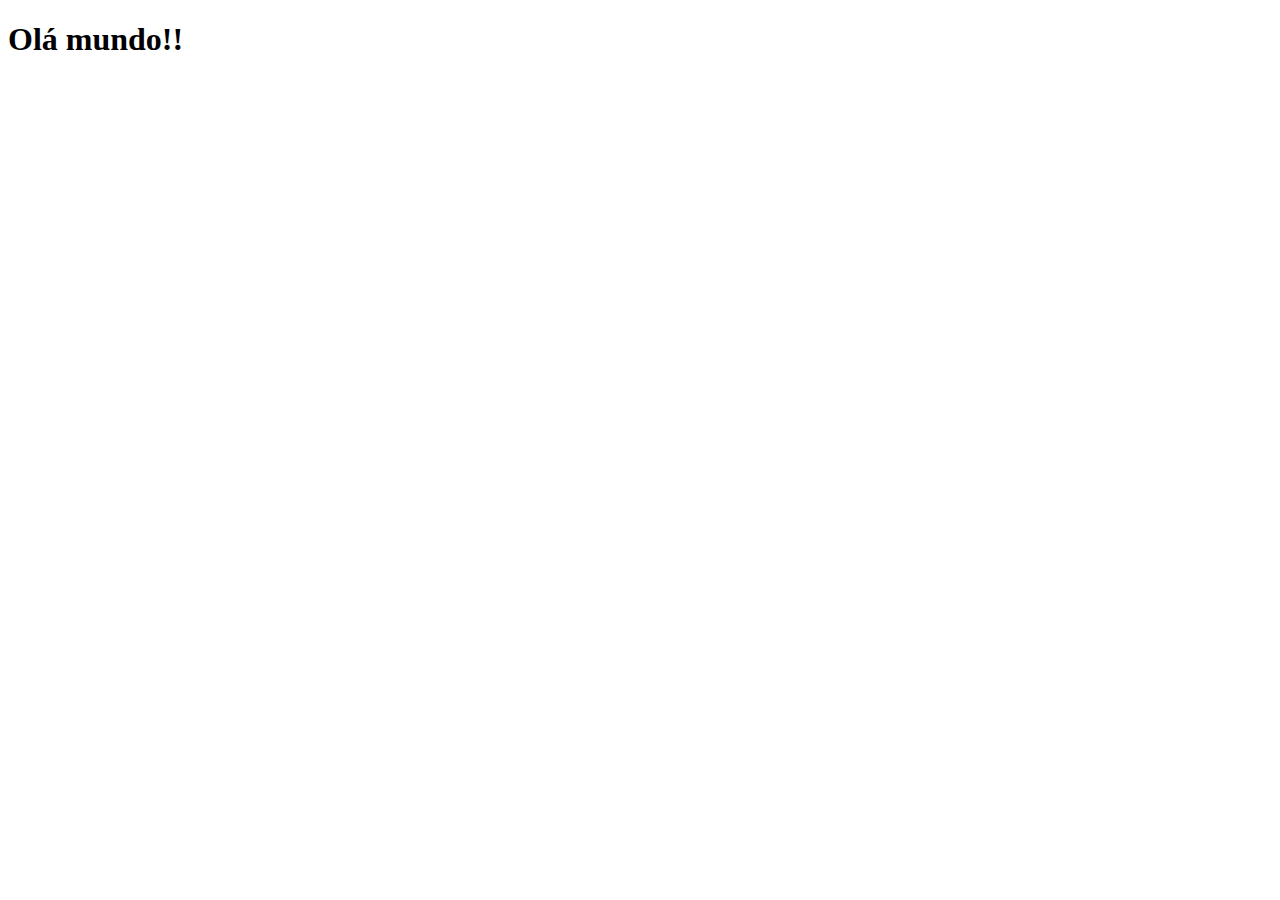
==== index.html @ 61db1a42 "criei a pagina principal" ====
<!DOCTYPE html>
<html lang="pt-br">
<head>
    <meta charset="UTF-8">
    <meta http-equiv="X-UA-Compatible" content="IE=edge">
    <meta name="viewport" content="width=device-width, initial-scale=1.0">
    <link rel="shortcut icon" href="favicon.ico" type="image/x-icon">
    <title>Projeto Redes Sociais</title>
</head>
<body>
    <h1>Olá mundo!!</h1>
</body>
</html>
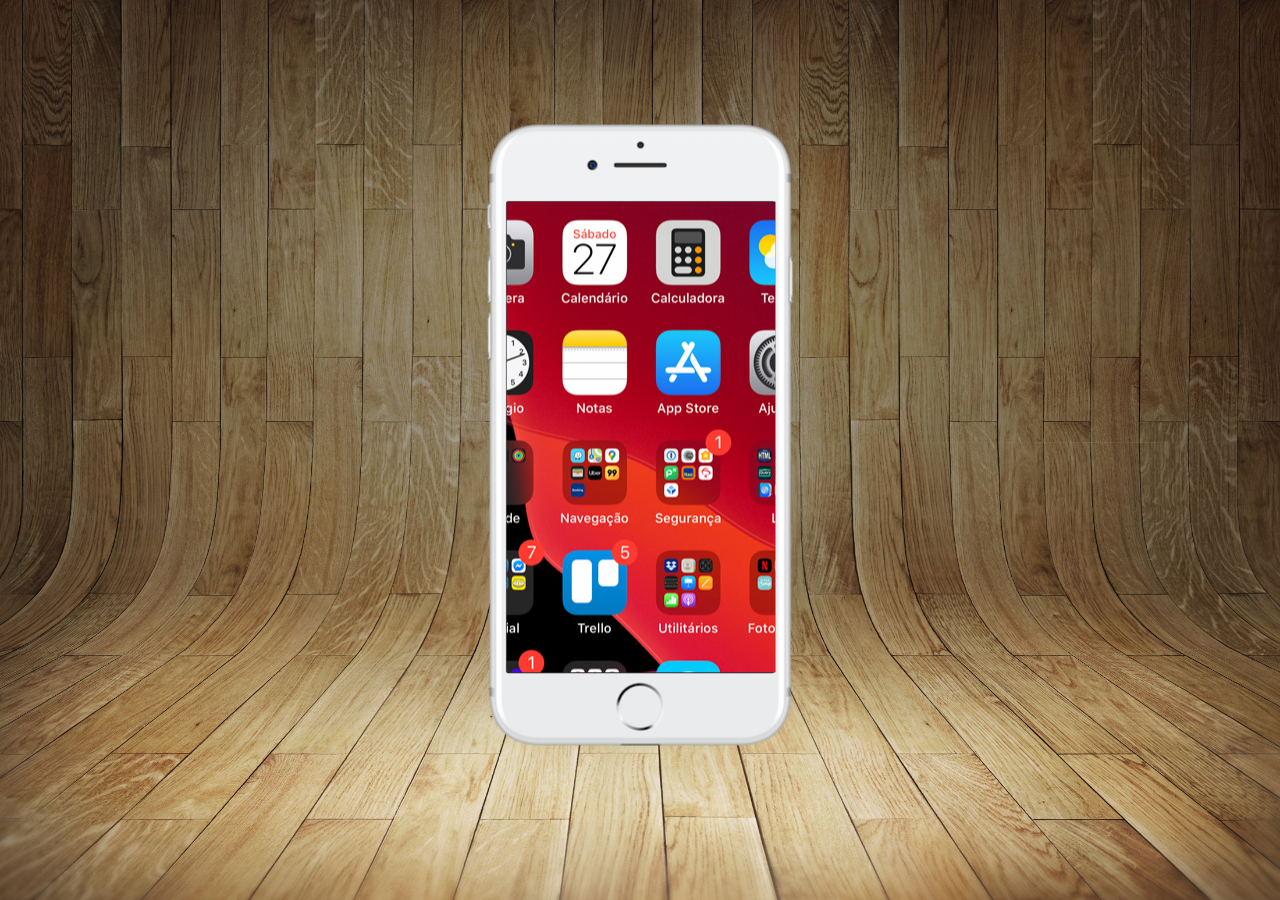
==== commit b398aa80: "criei a tela home" ====
--- a/index.html
+++ b/index.html
@@ -5,9 +5,17 @@
     <meta http-equiv="X-UA-Compatible" content="IE=edge">
     <meta name="viewport" content="width=device-width, initial-scale=1.0">
     <link rel="shortcut icon" href="favicon.ico" type="image/x-icon">
+    <link rel="stylesheet" href="estilos/style.css">
     <title>Projeto Redes Sociais</title>
 </head>
 <body>
-    <h1>Olá mundo!!</h1>
+    <main>
+        <section id="telefone">
+           <iframe src="home.html" name="tela" id="tela" frameborder="0"></iframe>
+        </section>
+        <section id="redes-sociais">
+
+        </section>
+    </main>
 </body>
 </html>--- a/estilos/style.css
+++ b/estilos/style.css
@@ -0,0 +1,41 @@
+@charset "UTF-8";
+
+*{
+   margin: 0px;
+   padding: 0px; 
+   font-family: Arial, Helvetica, sans-serif;
+}
+
+html, body {
+    height: 100vh;
+    width: 100vw;
+    background-color: black;
+}
+body{
+    background: url(../imagens/fundo-madeira.jpg) no-repeat top center;
+    background-size: cover;
+    background-attachment: fixed;
+}
+main {
+    position: relative;
+    height: 100vh;
+}
+section#telefone{
+    position: absolute;
+    top: 50%;
+    left: 50%;
+    transform: translate(-50%, -50%);
+    height: 657px;
+    width: 311px;
+    background: url(../imagens/frame-iphone.png) no-repeat;
+    
+}
+
+iframe#tela {
+    position: relative;
+    top: 80px;
+    left: 22px;
+    width: 269px;
+    height: 471px;
+    background-size: cover;
+}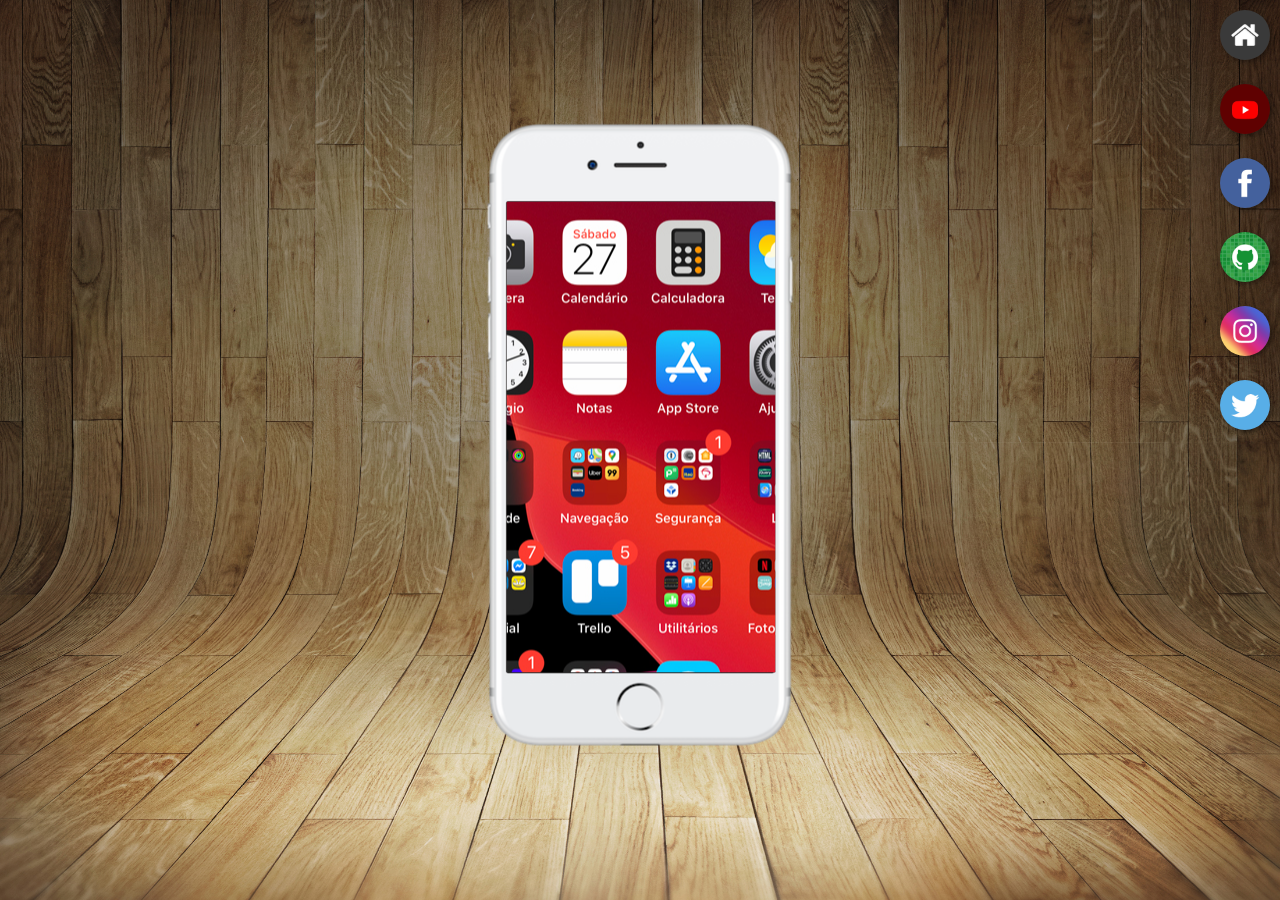
==== commit 309ece47: "criei botões laterais" ====
--- a/index.html
+++ b/index.html
@@ -14,7 +14,12 @@
            <iframe src="home.html" name="tela" id="tela" frameborder="0"></iframe>
         </section>
         <section id="redes-sociais">
-
+           <a href="#" target="tela"><img src="imagens/logo-home.jpg" alt="home"></a><br>
+           <a href="#" target="tela"><img src="imagens/logo-youtube.jpg" alt="youtube"></a><br>
+           <a href="#" target="tela"><img src="imagens/logo-facebook.jpg" alt="facebook"></a><br>
+           <a href="#" target="tela"><img src="imagens/logo-github.jpg" alt="github"></a><br>
+           <a href="#" target="tela"><img src="imagens/logo-instagram.jpg" alt=""></a><br>
+           <a href="#" target="tela"><img src="imagens/logo-twitter.jpg" alt=""></a>
         </section>
     </main>
 </body>
--- a/estilos/style.css
+++ b/estilos/style.css
@@ -38,4 +38,20 @@
     width: 269px;
     height: 471px;
     background-size: cover;
+}
+section#redes-sociais{
+    text-align: right;
+}
+section#redes-sociais img {
+         width: 50px;
+         margin: 10px;
+         border-radius: 50%;
+         box-shadow: 2px 2px 5px rgba(0, 0, 0, 0.401);
+         box-sizing: border-box;
+}
+section#redes-sociais img:hover{
+    border: 2px solid white;
+    transform: translate(-3px, -3px);
+    box-shadow: 5px 5px 10px rgba(236, 8, 8, 0.607);
+    transition: transform .3s, border 1s;
 }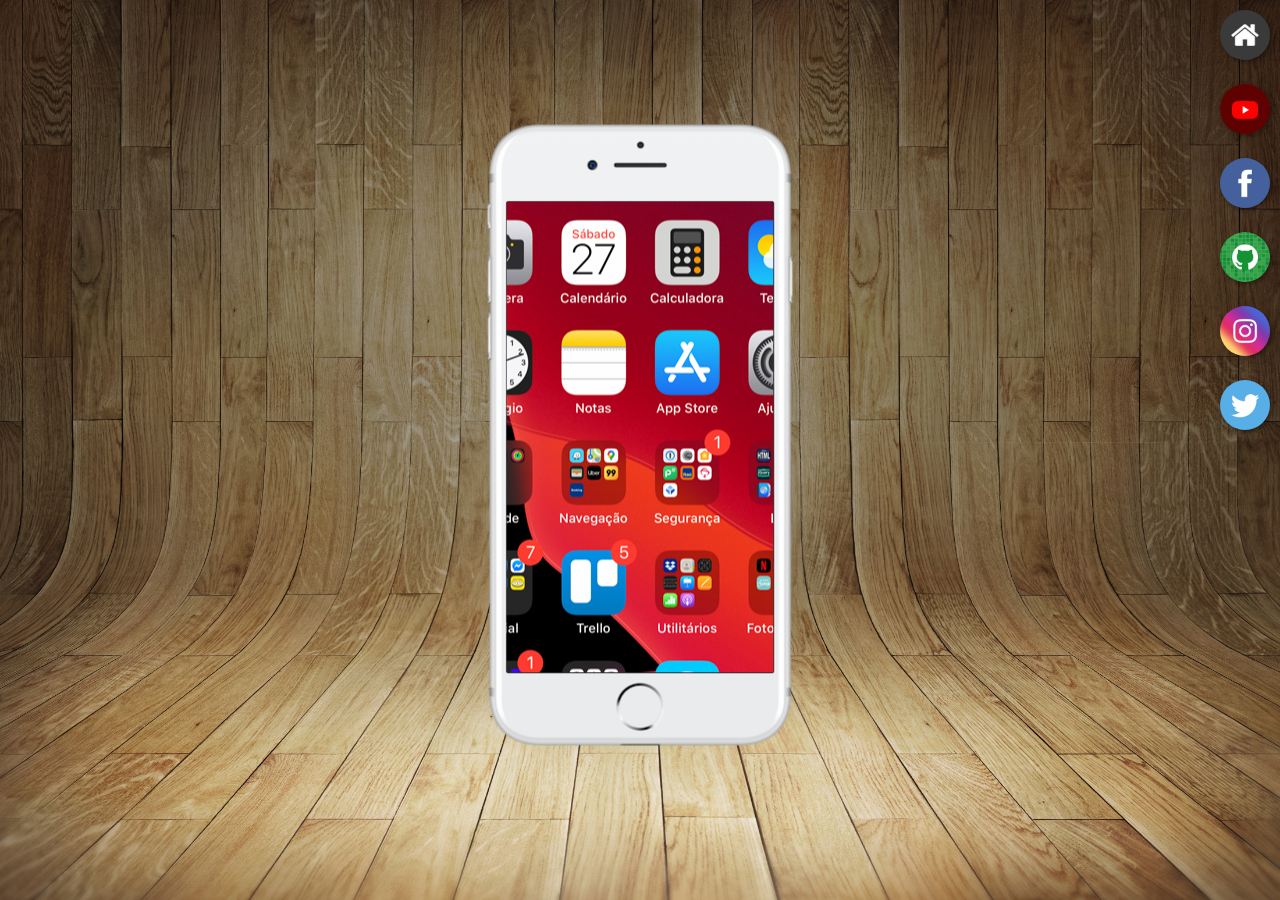
==== commit f21d4831: "criei o facebook" ====
--- a/index.html
+++ b/index.html
@@ -14,9 +14,9 @@
            <iframe src="home.html" name="tela" id="tela" frameborder="0"></iframe>
         </section>
         <section id="redes-sociais">
-           <a href="#" target="tela"><img src="imagens/logo-home.jpg" alt="home"></a><br>
-           <a href="#" target="tela"><img src="imagens/logo-youtube.jpg" alt="youtube"></a><br>
-           <a href="#" target="tela"><img src="imagens/logo-facebook.jpg" alt="facebook"></a><br>
+           <a href="home.html" target="tela"><img src="imagens/logo-home.jpg" alt="home"></a><br>
+           <a href="youtube.html" target="tela"><img src="imagens/logo-youtube.jpg" alt="youtube"></a><br>
+           <a href="facebook.html" target="tela"><img src="imagens/logo-facebook.jpg" alt="facebook"></a><br>
            <a href="#" target="tela"><img src="imagens/logo-github.jpg" alt="github"></a><br>
            <a href="#" target="tela"><img src="imagens/logo-instagram.jpg" alt=""></a><br>
            <a href="#" target="tela"><img src="imagens/logo-twitter.jpg" alt=""></a>
--- a/estilos/style.css
+++ b/estilos/style.css
@@ -35,7 +35,7 @@
     position: relative;
     top: 80px;
     left: 22px;
-    width: 269px;
+    width: 267px;
     height: 471px;
     background-size: cover;
 }
